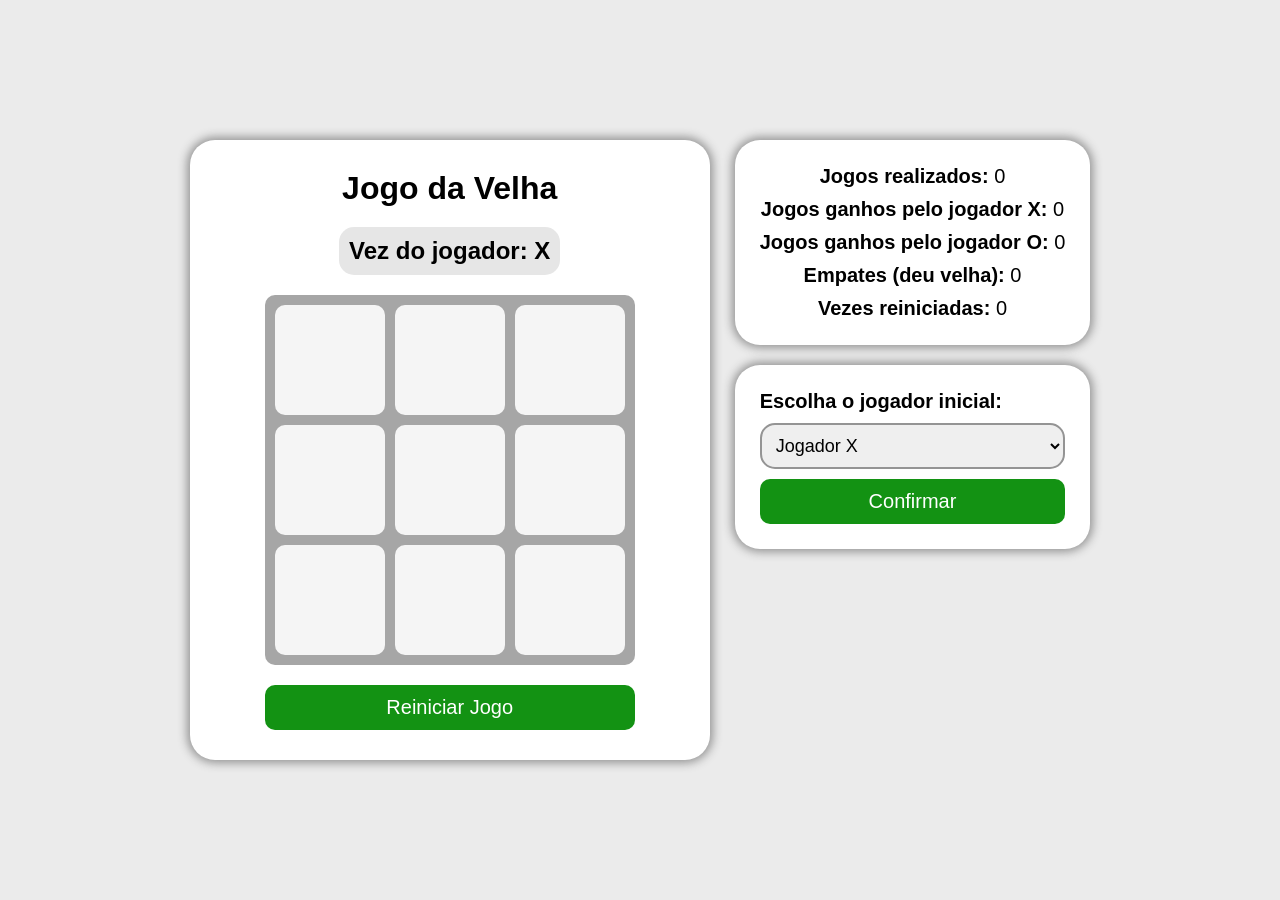
==== JogoDaVelha/index.html @ 254d688e "primeiro-commit-velha" ====
<!DOCTYPE html>
<html lang="pt-BR">

<head>
    <meta charset="UTF-8">
    <meta name="viewport" content="width=device-width, initial-scale=1.0">
    <link rel="stylesheet" href="css/style.css">
    <title>Velha</title>
</head>

<body>
    <div class="main-container">
        <div class="col-1">
            <div class="velhacontainer">
                <header>
                    <h1>Jogo da Velha</h1>
                </header>
                <h2 id="statusmensagem">Vez do jogador: <span>X</span></h2>
                <div class="tabuleiro" id="tabuleiro">
                    <button data-index="0" class="celula"></button>
                    <button data-index="1" class="celula"></button>
                    <button data-index="2" class="celula"></button>
                    <button data-index="3" class="celula"></button>
                    <button data-index="4" class="celula"></button>
                    <button data-index="5" class="celula"></button>
                    <button data-index="6" class="celula"></button>
                    <button data-index="7" class="celula"></button>
                    <button data-index="8" class="celula"></button>
                </div>
                <div>
                    <button class="reiniciarbtn" id="reiniciarbtn">Reiniciar Jogo</button>
                </div>
            </div>
        </div>
        <div class="col-2">
            <div class="contador-container">
                <p><b>Jogos realizados:</b> <span id="jogosrealizados">0</span></p>
                <p><b>Jogos ganhos pelo jogador X:</b> <span id="vitoriaJogadorX">0</span></p>
                <p><b>Jogos ganhos pelo jogador O:</b> <span id="vitoriaJogadorO">0</span></p>
                <p><b>Empates (deu velha):</b> <span id="empates">0</span></p>
                <p><b>Vezes reiniciadas:</b> <span id="reinicios">0</span></p>
            </div>
            <div class="seletor-container">
                <label for="selecionarJogador"><b>Escolha o jogador inicial:</b></label>
                <select id="selecionarJogador" class="seletor">
                    <option value="X">Jogador X</option>
                    <option value="O">Jogador O</option>
                </select>
                <button id="confirmarbtn" class="confirmarbtn">Confirmar</button>
            </div>
        </div>
    </div>
    <script src="js/velha.js"></script>
</body>

</html>
---- JogoDaVelha/css/style.css ----
* {
    margin: 0;
    padding: 0;
    font-family: Arial, Helvetica, sans-serif;
}

body {
    background-color: #ebebeb;
    min-height: 100vh;
    display: flex;
    align-items: center;
    justify-content: center;
}

.main-container {
    gap: 25px;
    display: flex;
    align-items: flex-start;
    justify-content: center;
}

.velhacontainer {
    display: flex;
    flex-direction: column;
    align-items: center;
    justify-content: space-evenly;
    box-shadow: 0px 0px 10px 3px #949494;
    border-radius: 25px;
    width: 500px;
    height: 600px;
    background-color: #ffffff;
    padding: 10px;
}

.contador-container {
    font-size: 20px;
    background-color: #ffffff;
    box-shadow: 0px 0px 10px 3px #949494;
    border-radius: 25px;
    padding: 25px;
    display: flex;
    flex-direction: column;
    align-items: center;
    gap: 10px;
}

.seletor-container {
    background-color: #ffffff;
    font-size: 20px;
    box-shadow: 0px 0px 10px 3px #949494;
    padding: 25px;
    border-radius: 25px;
    display: flex;
    flex-direction: column;
    gap: 10px;
}

.seletor {
    appearance: base-select;
    padding: 10px;
    border-radius: 15px;
    border: #949494 2px solid;
    font-size: 18px;
}

.seletor:hover {
    border: #247ec9 2px solid;
    box-shadow: 0px 0px 10px 3px #afcde6;
    transition: all ease 0.3s;
}

.seletor:focus {
    outline: none;
    border: #247ec9 2px solid;
    transition: all ease 0.3s;
    box-shadow: 0px 0px 10px 3px #afcde6;
}

.col-1 {
    display: flex;
    flex-direction: column;
    gap: 20px;
}

.col-2 {
    display: flex;
    flex-direction: column;
    gap: 20px;
}

.tabuleiro {
    display: grid;
    grid-template-columns: repeat(3, 3fr);
    background-color: #a6a6a6;
    gap: 10px;
    padding: 10px;
    border-radius: 10px;
}

.celula {
    width: 110px;
    height: 110px;
    border: none;
    cursor: pointer;
    border-radius: 10px;
    font-size: 40px;
    background-color: #f5f5f5;
}

#statusmensagem {
    background-color: #e6e6e6;
    padding: 10px;
    border-radius: 15px;
}

button:hover {
    background-color: #dfdfdf;
}

button:active {
    background-color: #f5f5f5;
}

.confirmarbtn {
    background-color: #139213;
    color: white;
    width: 100%;
    height: 45px;
    font-size: 20px;
    border: none;
    cursor: pointer;
    border-radius: 10px;
}

.confirmarbtn:hover {
    background-color: #42b542;
    transition: all ease 0.3s;
    transform: center center;
    transform: scale(1.06);
}

.confirmarbtn:active {
    background-color: #276927;
    transition: all ease 0.2s;
}

.reiniciarbtn {
    background-color: #139213;
    color: white;
    width: 370px;
    height: 45px;
    font-size: 20px;
    border: none;
    cursor: pointer;
    border-radius: 10px;
}

.reiniciarbtn:hover {
    background-color: #42b542;
    transition: all ease 0.3s;
    transform: center center;
    transform: scale(1.06);
}

.reiniciarbtn:active {
    background-color: #276927;
    transition: all ease 0.2s;
}

@media screen and (max-width: 999px) {
    body {
        display: flex;
        flex-direction: column;
        align-items: center;
        justify-content: center;
    }
    .main-container {
        flex-direction: column;
        align-items: center;
        justify-content: center;
    }
    .velhacontainer {
        max-width: 330px;
        height: auto;
        gap: 10px;
        padding: 10px;
    }

    .col-1 {
        display: flex;
        flex-direction: column;
        align-items: center;
        justify-content: center;
    }

    .col-2 {
        display: flex;
        flex-direction: column;
        justify-content: center;
    }
    

    .seletor-container {
        max-width: 100%;
        height: auto;
        gap: 10px;
    }

    .contador-container {
        max-width: 100%;
        height: auto;
    }

    .tabuleiro {
        grid-template-columns: repeat(3, 3fr);
        gap: 5px;
        padding: 5px;
    }

    .celula {
        width: 60px;
        height: 60px;
        font-size: 30px;
    }

    .confirmarbtn {
        width: 100%;
        font-size: 18px;
    }
    .reiniciarbtn {
        width: 200px;
        font-size: 18px;
    }
}
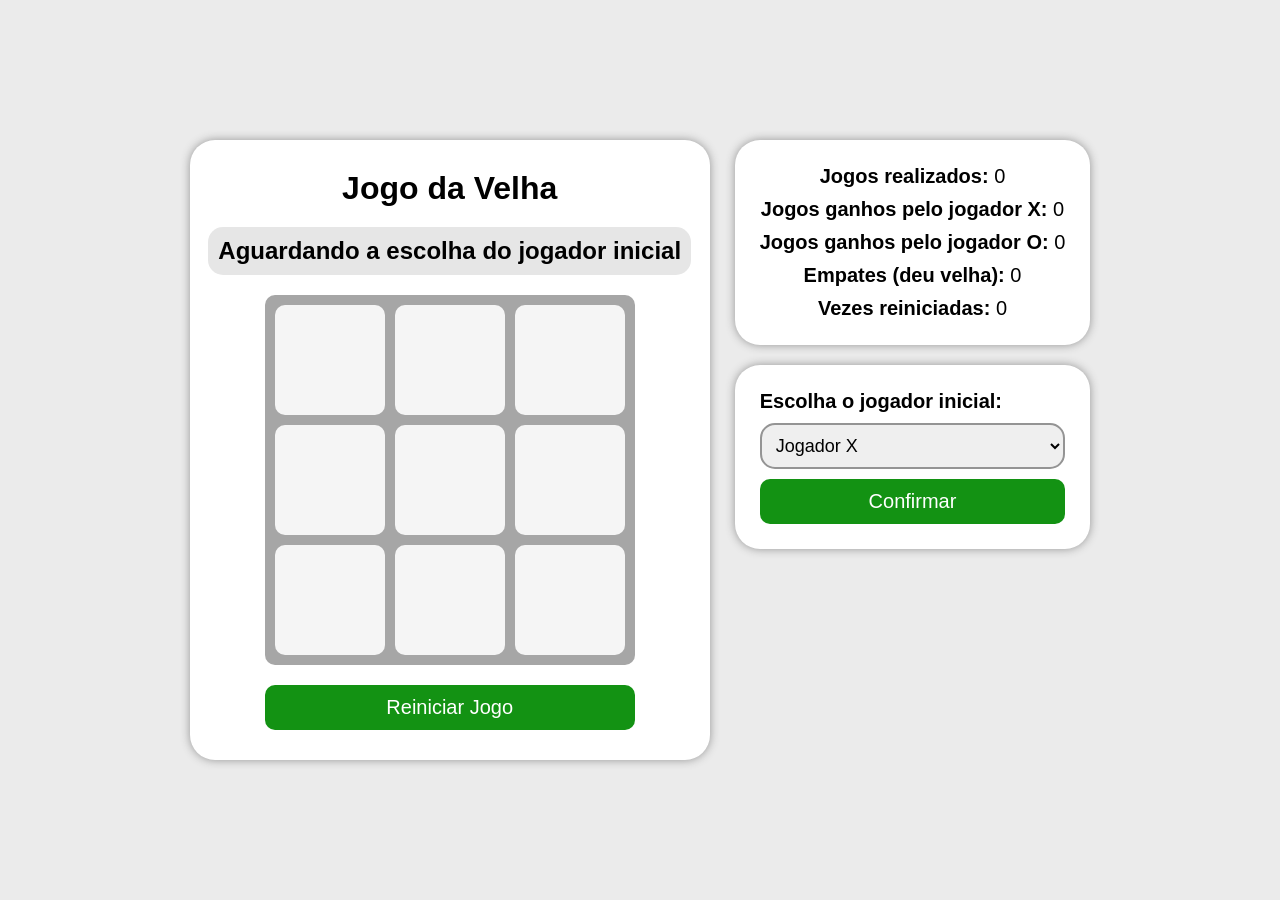
==== commit c929b59e: "Adicionando uma opção de jogador aleatório no seletor de jogador" ====
--- a/JogoDaVelha/index.html
+++ b/JogoDaVelha/index.html
@@ -45,6 +45,7 @@
                 <select id="selecionarJogador" class="seletor">
                     <option value="X">Jogador X</option>
                     <option value="O">Jogador O</option>
+                    <option value="random">Aleatório</option>
                 </select>
                 <button id="confirmarbtn" class="confirmarbtn">Confirmar</button>
             </div>
--- a/JogoDaVelha/css/style.css
+++ b/JogoDaVelha/css/style.css
@@ -19,12 +19,16 @@
     justify-content: center;
 }
 
+#statusmensagem {
+    text-align: center;
+}
+
 .velhacontainer {
     display: flex;
     flex-direction: column;
     align-items: center;
     justify-content: space-evenly;
-    box-shadow: 0px 0px 10px 3px #949494;
+    box-shadow: 0px 0px 10px 0px #949494;
     border-radius: 25px;
     width: 500px;
     height: 600px;
@@ -35,7 +39,7 @@
 .contador-container {
     font-size: 20px;
     background-color: #ffffff;
-    box-shadow: 0px 0px 10px 3px #949494;
+    box-shadow: 0px 0px 10px 0px #949494;
     border-radius: 25px;
     padding: 25px;
     display: flex;
@@ -47,7 +51,7 @@
 .seletor-container {
     background-color: #ffffff;
     font-size: 20px;
-    box-shadow: 0px 0px 10px 3px #949494;
+    box-shadow: 0px 0px 10px 0px #949494;
     padding: 25px;
     border-radius: 25px;
     display: flex;
@@ -65,15 +69,17 @@
 
 .seletor:hover {
     border: #247ec9 2px solid;
-    box-shadow: 0px 0px 10px 3px #afcde6;
-    transition: all ease 0.3s;
+    box-shadow: 0px 0px 10px 0px #afcde6;
+    transition: all ease 0.3s;
+    background-color: #ffffff;
 }
 
 .seletor:focus {
     outline: none;
     border: #247ec9 2px solid;
     transition: all ease 0.3s;
-    box-shadow: 0px 0px 10px 3px #afcde6;
+    box-shadow: 0px 0px 10px 0px #afcde6;
+    background-color: #ffffff;
 }
 
 .col-1 {
@@ -175,6 +181,8 @@
         justify-content: center;
     }
     .main-container {
+        margin: 20px;
+        display: flex;
         flex-direction: column;
         align-items: center;
         justify-content: center;
@@ -209,6 +217,7 @@
     .contador-container {
         max-width: 100%;
         height: auto;
+        text-align: center;
     }
 
     .tabuleiro {
